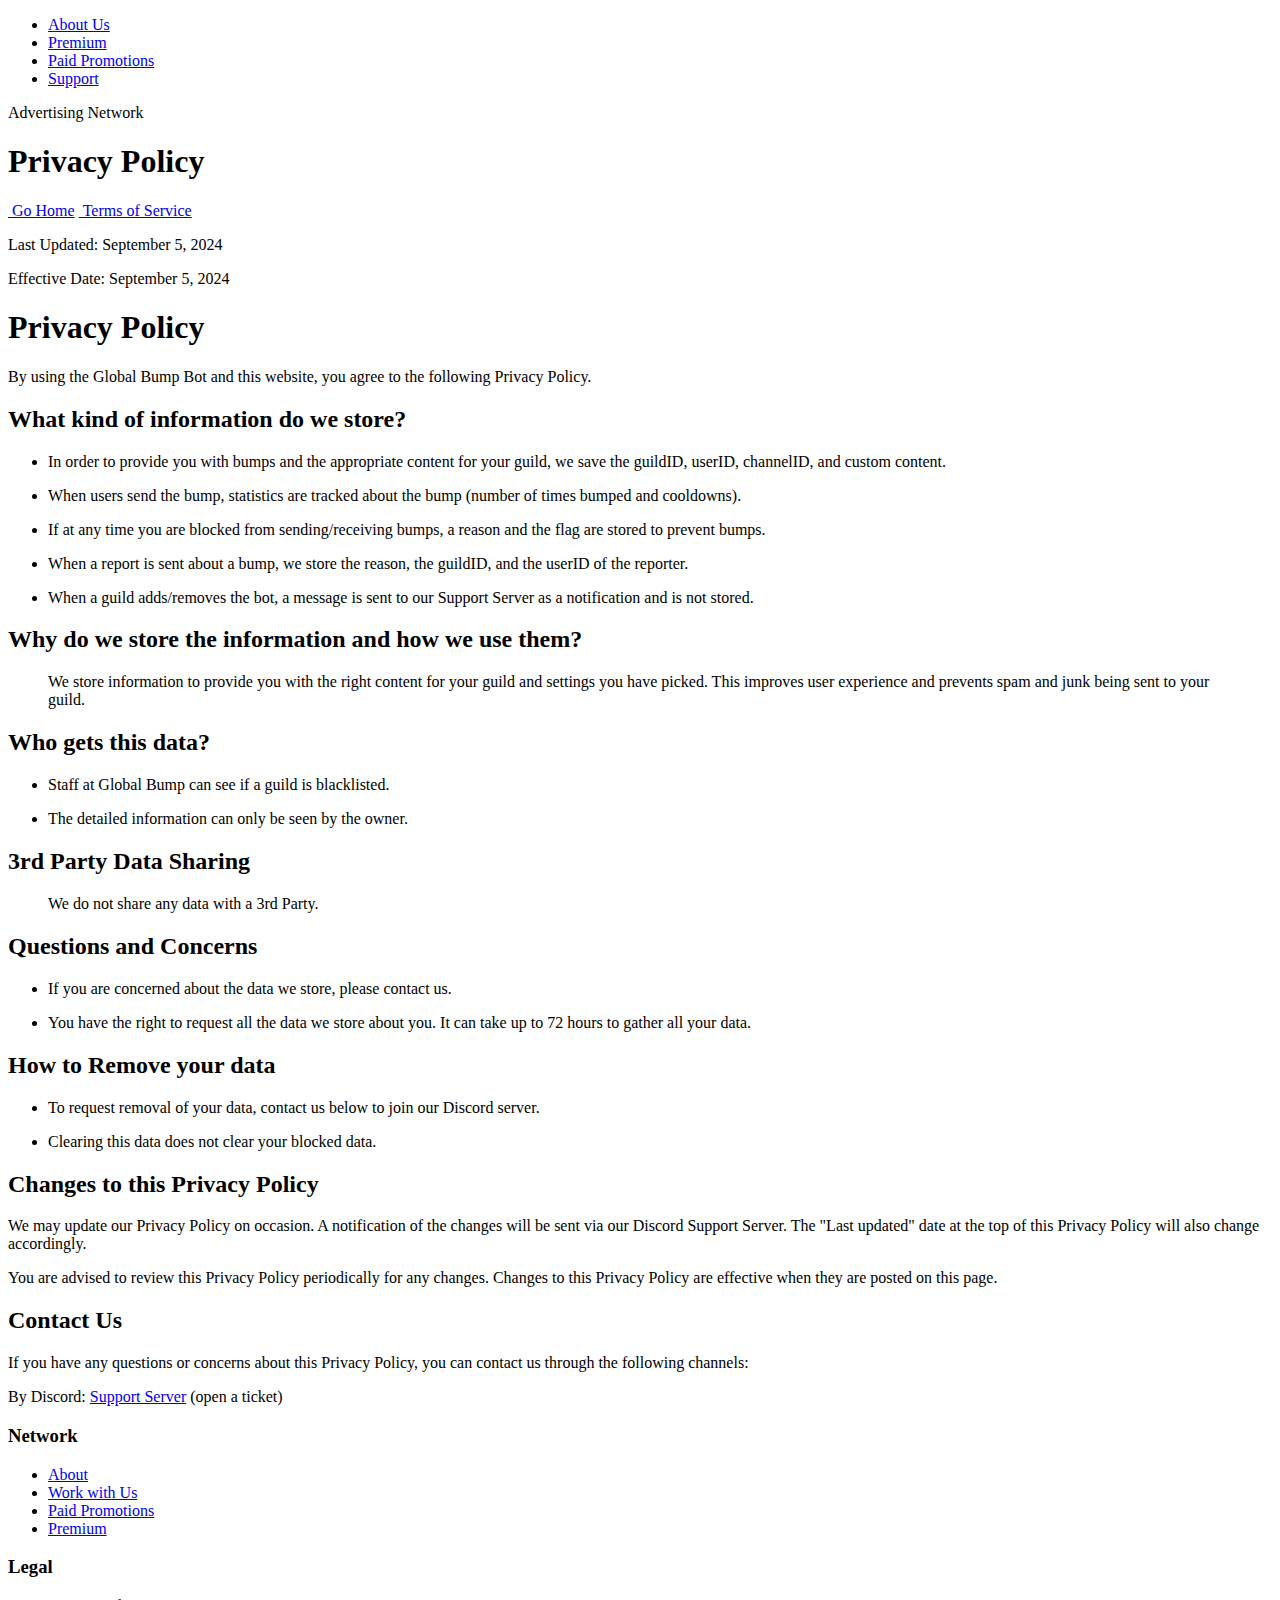
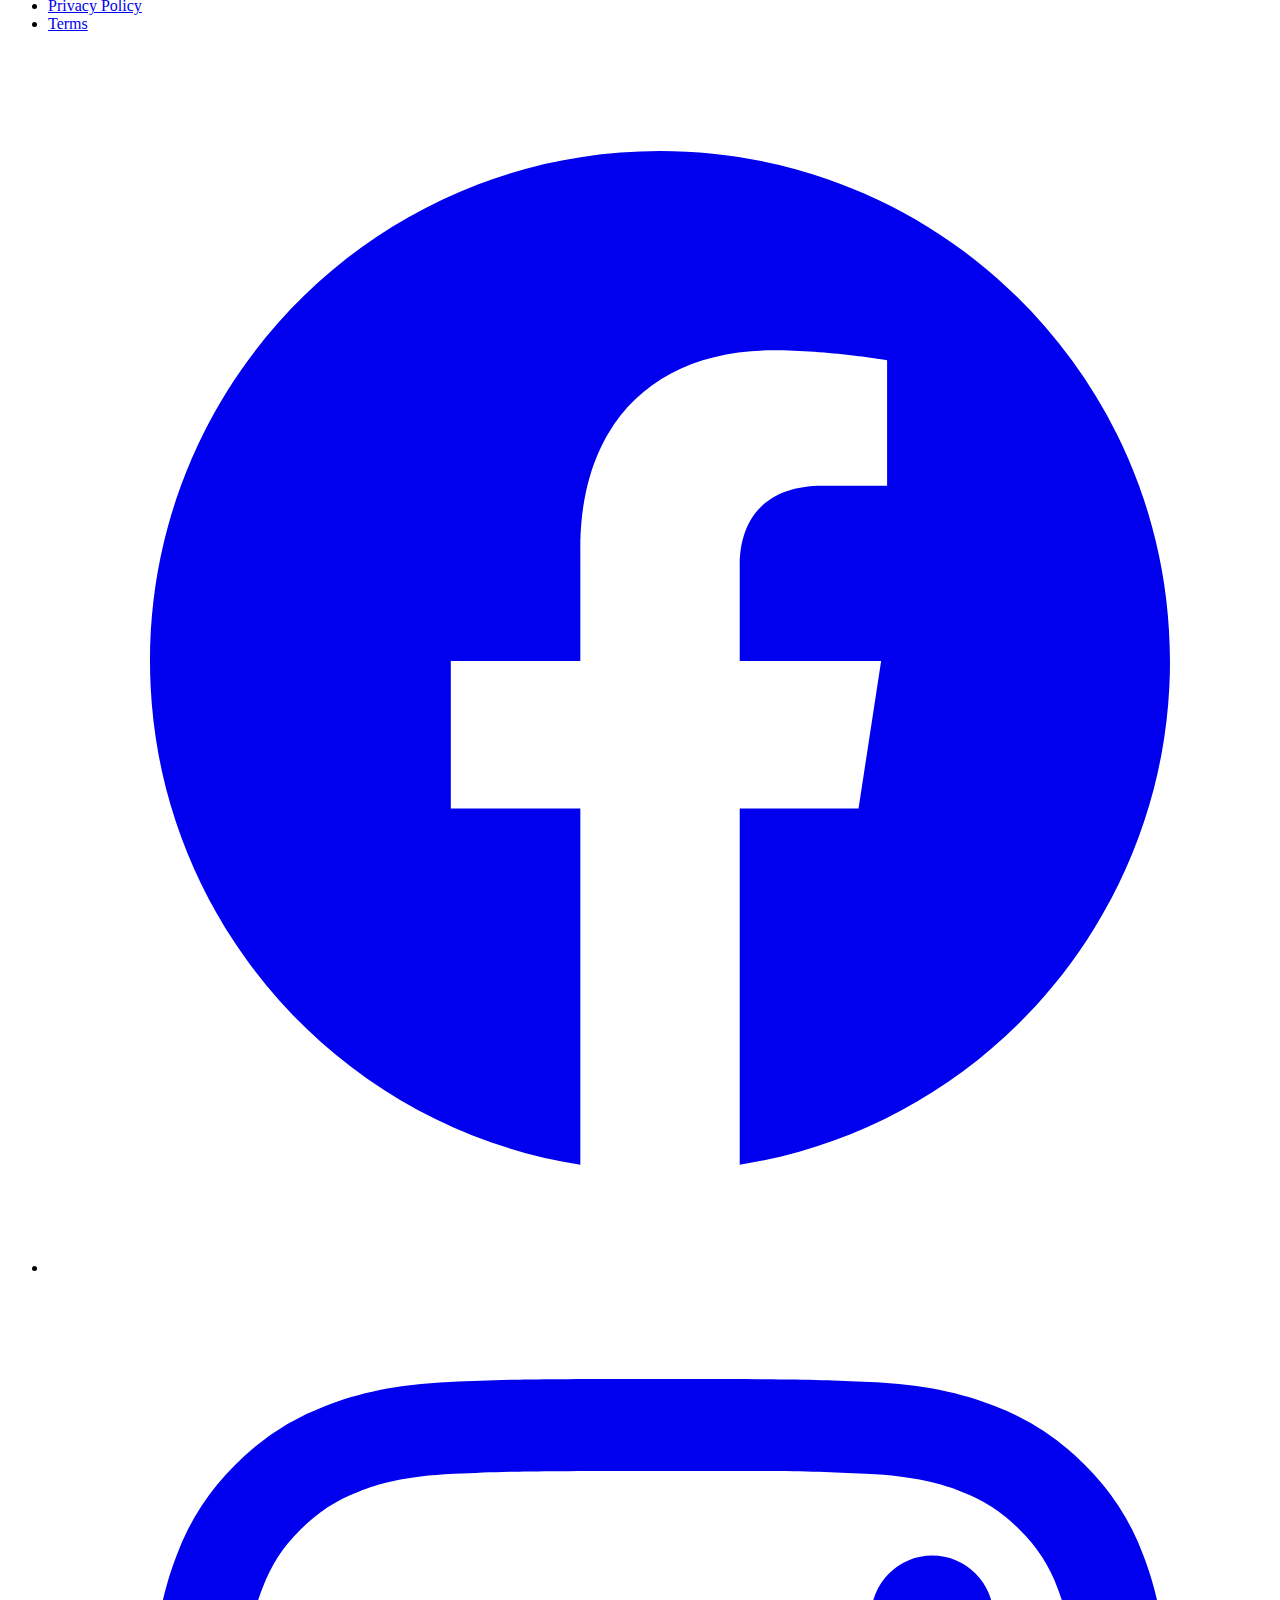
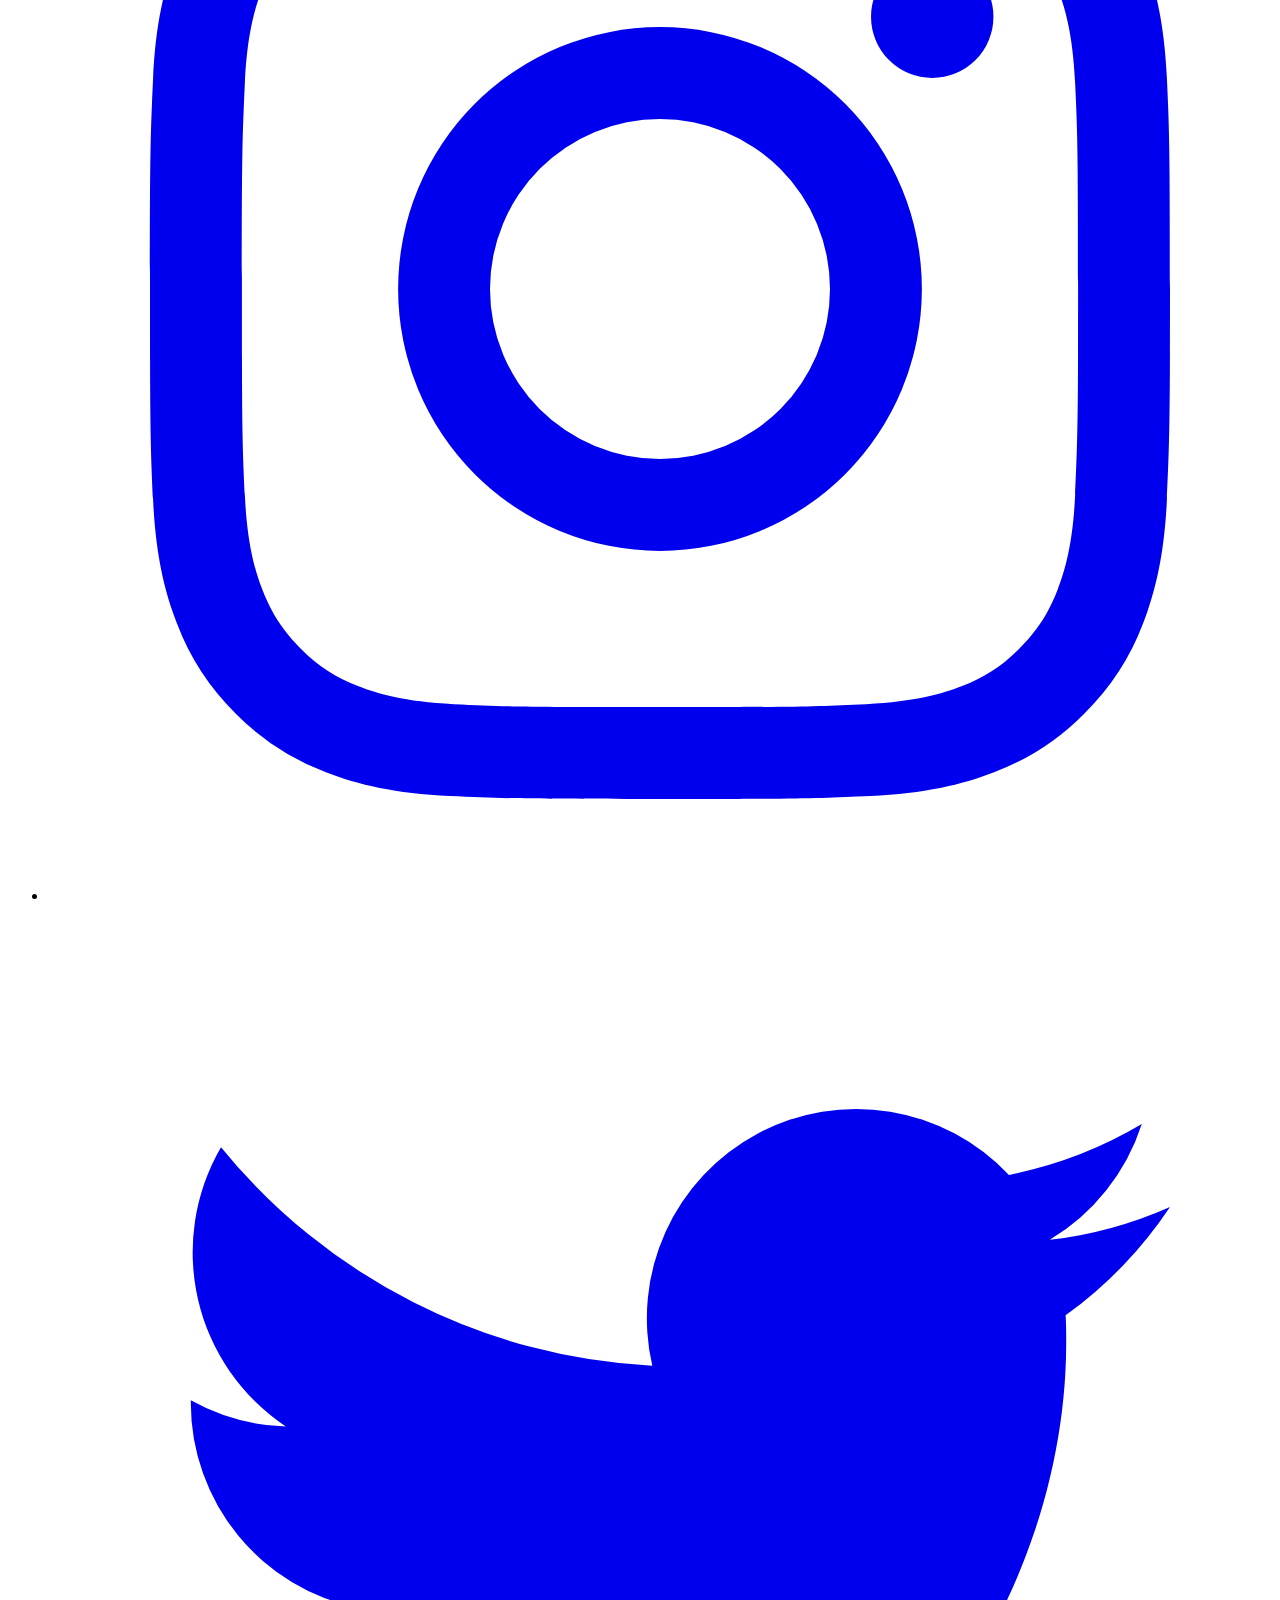
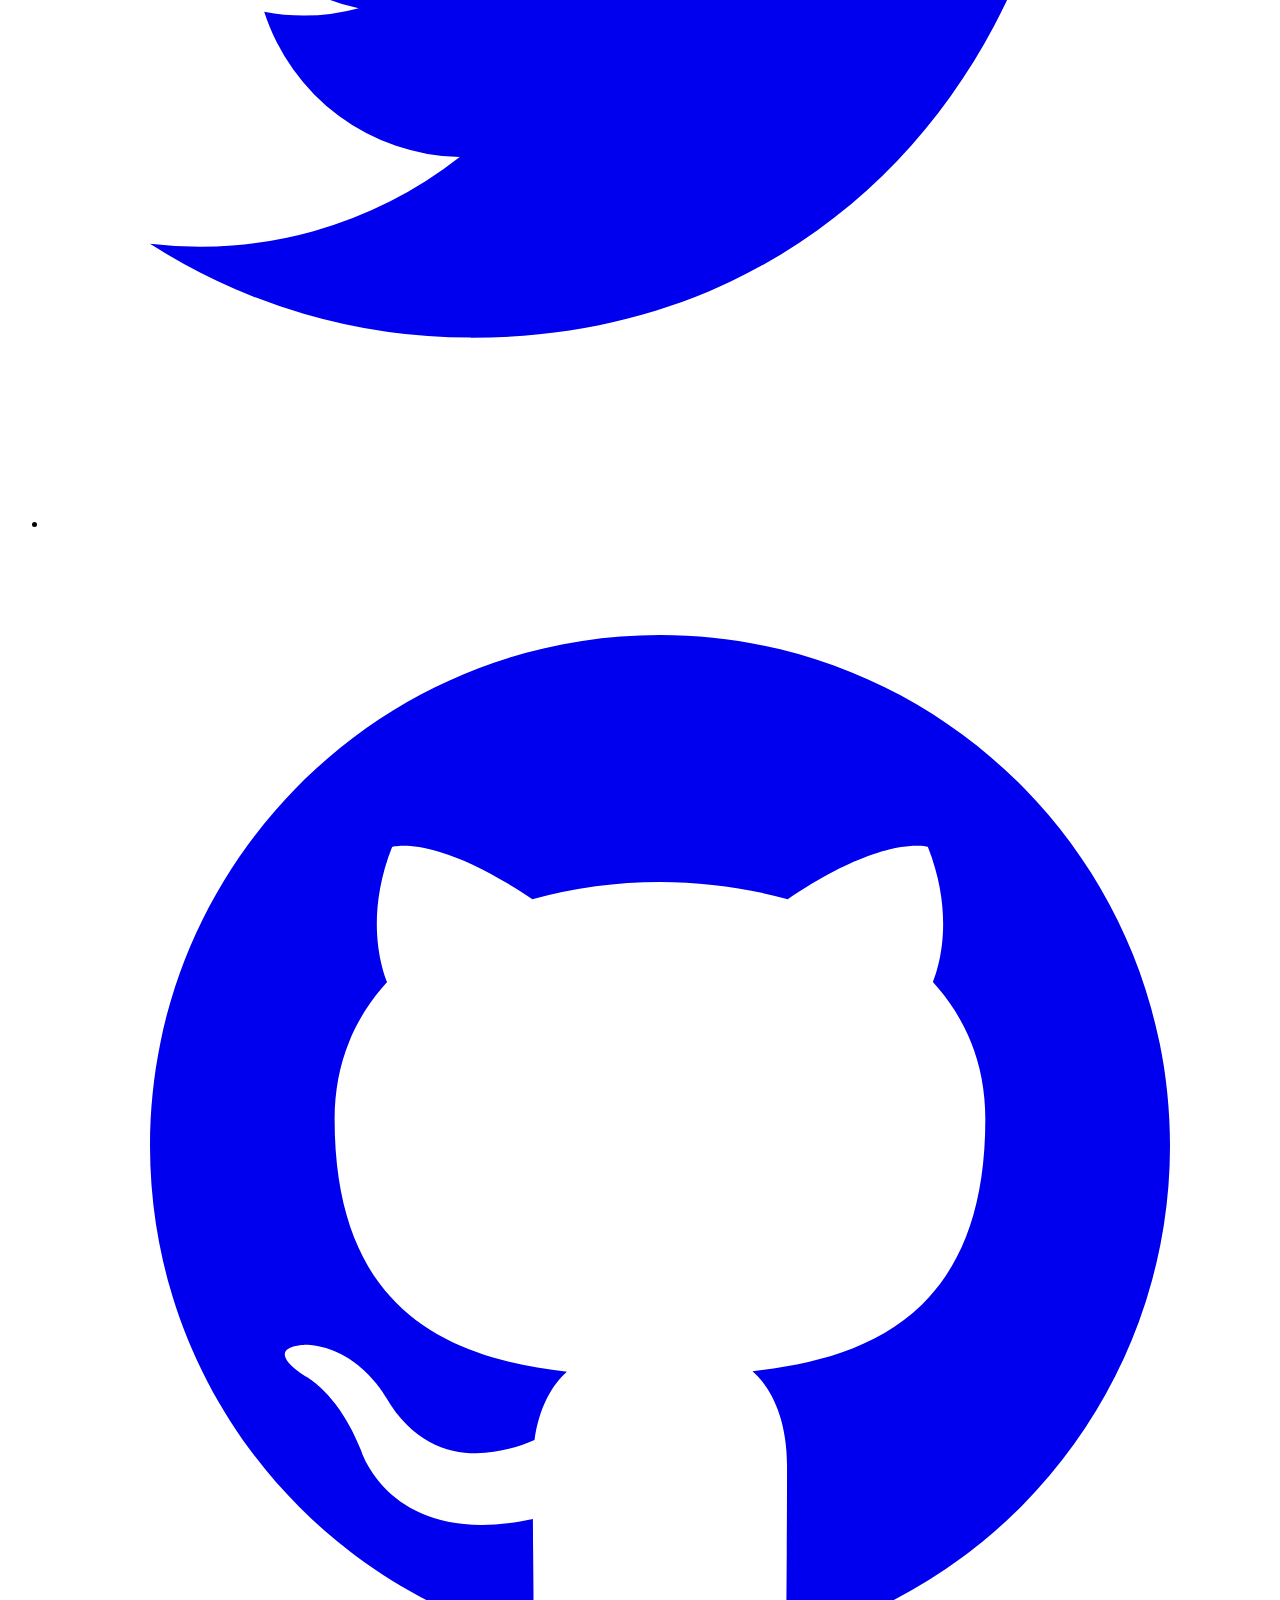
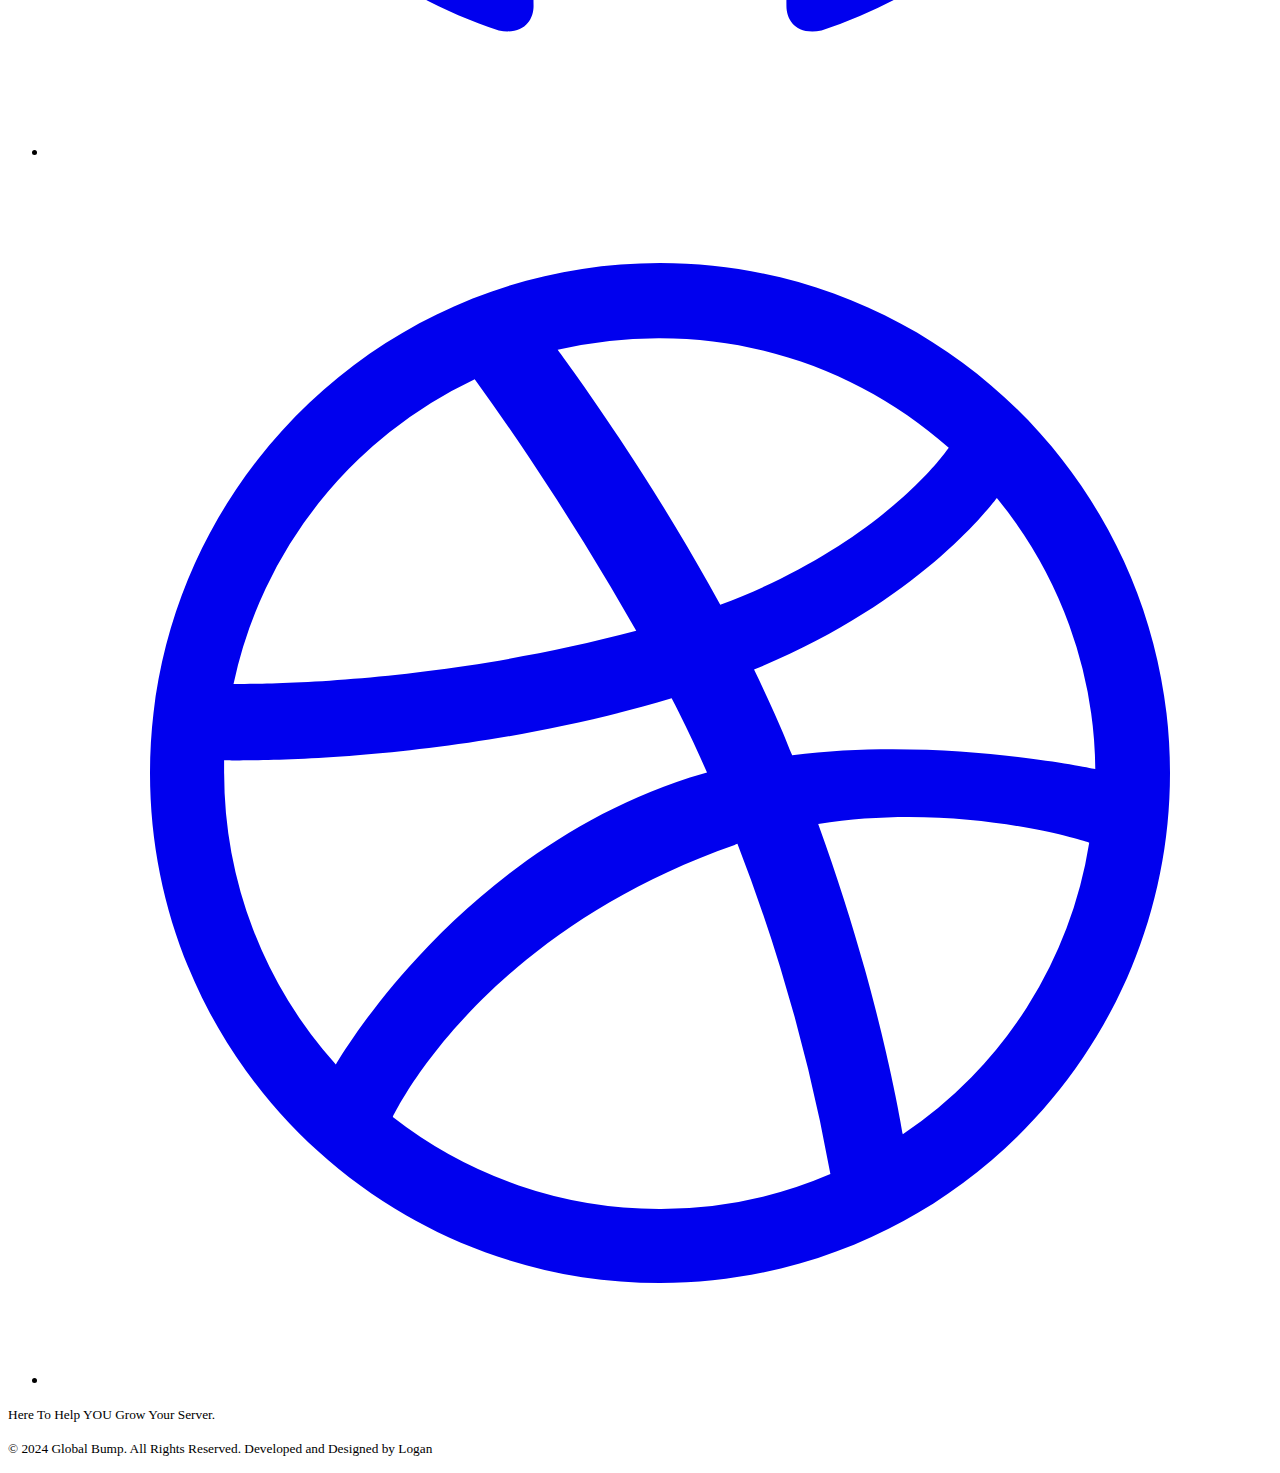
==== pages/privacy.html @ 7c5db470 "Create privacy.html" ====
<!DOCTYPE html>
<html lang="en">
<head>
    <meta charset="UTF-8">
    <meta name="viewport" content="width=device-width, initial-scale=1.0">
    <link rel="stylesheet" href="./styles.css">
    <title>Global Bump - Privacy Policy</title>
</head>
<body>


    <main>
        <!-- Header & Navigation -->
      
<!-- Hero -->
    <section id="hero">
      <!-- Header -->
      <header>
          <div class="container">
           <div id="navbar">
               
               <nav>
                   <ul>
                     
                     <li class="active"><a href="#">About Us</a></li>
                     <li><a href="#">Premium</a></li>
                     <li><a href="#">Paid Promotions</a></li>
                     <li><a href="#">Support</a></li>
                   </ul>
                 </nav>
               </div>
               </div>
       </header>
  
          <div class="container">
              <div class="row">
                  <div class="col-sm-6">
                      <p class="kicker">Advertising Network</p>
                      <h1 class="jumbo">Privacy Policy</h1>
  
                      <a href="/index.html" class="btn btn-primary mr-sm"><i class="fa-solid fa-download" target="_blank"></i> &nbsp;Go Home</a> 
                      <a href="/pages/tos.html" class="btn btn-secondary" target="_blank"><i class="fa-brands fa-github"></i> &nbsp;Terms of Service</a>
                  </div>
  
                  
              </div>
          </div>
      </section>
  
      <main>
      
      
  
      <!-- Content -->
      
      
  
      <section id="features">
          <div class="container">
              <div class="row">
                  
  
                  
                      
                      
  
                      <div class="col-sm-12">
                          <p class="kicker">Last Updated: September 5, 2024</p>
                          <p class="kicker">Effective Date: September 5, 2024</p>
                          <h1>Privacy Policy</h1>
                            

                            <p>By using the Global Bump Bot and this website, you agree to the following Privacy Policy.</p>

                            <h2>What kind of information do we store?</h2>
                            <ul>
                                <li><p>In order to provide you with bumps and the appropriate content for your guild, we save the guildID, userID, channelID, and custom content.</p></li>
                                <li><p>When users send the bump, statistics are tracked about the bump (number of times bumped and cooldowns).</p></li>
                                <li><p>If at any time you are blocked from sending/receiving bumps, a reason and the flag are stored to prevent bumps.</p></li>
                                <li><p>When a report is sent about a bump, we store the reason, the guildID, and the userID of the reporter.</p></li>
                                <li><p>When a guild adds/removes the bot, a message is sent to our Support Server as a notification and is not stored.</p></li>
                            </ul>

                            <h2>Why do we store the information and how we use them?</h2>
                            <p><blockquote>We store information to provide you with the right content for your guild and settings you have picked. This improves user experience and prevents spam and junk being sent to your guild.</blockquote></p>

                            <h2>Who gets this data?</h2>
                            <ul>
                                <li><p>Staff at Global Bump can see if a guild is blacklisted.</p></li>
                                <li><p>The detailed information can only be seen by the owner.</p></li>
                            </ul>

                            <h2>3rd Party Data Sharing</h2>
                            <p><blockquote>We do not share any data with a 3rd Party.</blockquote></p>

                            <h2>Questions and Concerns</h2>
                            <ul>
                                <li><p>If you are concerned about the data we store, please contact us.</p></li>
                                <li><p>You have the right to request all the data we store about you. It can take up to 72 hours to gather all your data.</p></li>
                            </ul>

                            <h2>How to Remove your data</h2>
                            <ul>
                                <li><p>To request removal of your data, contact us below to join our Discord server.</p></li>
                                <li><p>Clearing this data does not clear your blocked data.</p></li>
                            </ul>

                            <h2>Changes to this Privacy Policy</h2>
                            <p>We may update our Privacy Policy on occasion. A notification of the changes will be sent via our Discord Support Server. The "Last updated" date at the top of this Privacy Policy will also change accordingly.</p>

                            <p>You are advised to review this Privacy Policy periodically for any changes. Changes to this Privacy Policy are effective when they are posted on this page.</p>

                            <h2>Contact Us</h2>
                            <p>If you have any questions or concerns about this Privacy Policy, you can contact us through the following channels:</p>
                            <p>By Discord: <a href="https://discord.gg/3ky99Vsbcg">Support Server</a> (open a ticket)</p>

                      </div>
                  
              </div>
          </div>
      </section>
      
    
      
      
  
      </main>
        <!-- Footer -->
  
      <footer>
        <div class="container">
            <div class="row">
                <div class="col-sm-3">
                    <h3>Network</h3>

                    <ul>
                        <li>
                        <a href="#">About</a>
                        </li>
                        <li>
                        <a href="#">Work with Us</a>
                        </li>
                        <li>
                        <a href="#">Paid Promotions</a>
                        </li>
                        <li>
                        <a href="#">Premium</a>
                        </li>
                        </ul>
                </div>
                
                <div class="col-sm-3">
                    <h3>Legal</h3>

                    <ul>
                        <li>
                        <a href="/pages/privacy.html">Privacy Policy</a>
                        </li>
                        <li>
                        <a href="/pages/tos.html">Terms</a>
                        </li>
                        </ul>
                </div>
                <div class="col-sm-3">

                    
                    <ul class="social">
                        <li><a href="#">
                            <svg class="w-5 h-5" fill="currentColor" viewBox="0 0 24 24" aria-hidden="true"><path fill-rule="evenodd" d="M22 12c0-5.523-4.477-10-10-10S2 6.477 2 12c0 4.991 3.657 9.128 8.438 9.878v-6.987h-2.54V12h2.54V9.797c0-2.506 1.492-3.89 3.777-3.89 1.094 0 2.238.195 2.238.195v2.46h-1.26c-1.243 0-1.63.771-1.63 1.562V12h2.773l-.443 2.89h-2.33v6.988C18.343 21.128 22 16.991 22 12z" clip-rule="evenodd"></path></svg>
                            </a></li>
                            <li>
                                <a href="#"><svg class="w-5 h-5" fill="currentColor" viewBox="0 0 24 24" aria-hidden="true"><path fill-rule="evenodd" d="M12.315 2c2.43 0 2.784.013 3.808.06 1.064.049 1.791.218 2.427.465a4.902 4.902 0 011.772 1.153 4.902 4.902 0 011.153 1.772c.247.636.416 1.363.465 2.427.048 1.067.06 1.407.06 4.123v.08c0 2.643-.012 2.987-.06 4.043-.049 1.064-.218 1.791-.465 2.427a4.902 4.902 0 01-1.153 1.772 4.902 4.902 0 01-1.772 1.153c-.636.247-1.363.416-2.427.465-1.067.048-1.407.06-4.123.06h-.08c-2.643 0-2.987-.012-4.043-.06-1.064-.049-1.791-.218-2.427-.465a4.902 4.902 0 01-1.772-1.153 4.902 4.902 0 01-1.153-1.772c-.247-.636-.416-1.363-.465-2.427-.047-1.024-.06-1.379-.06-3.808v-.63c0-2.43.013-2.784.06-3.808.049-1.064.218-1.791.465-2.427a4.902 4.902 0 011.153-1.772A4.902 4.902 0 015.45 2.525c.636-.247 1.363-.416 2.427-.465C8.901 2.013 9.256 2 11.685 2h.63zm-.081 1.802h-.468c-2.456 0-2.784.011-3.807.058-.975.045-1.504.207-1.857.344-.467.182-.8.398-1.15.748-.35.35-.566.683-.748 1.15-.137.353-.3.882-.344 1.857-.047 1.023-.058 1.351-.058 3.807v.468c0 2.456.011 2.784.058 3.807.045.975.207 1.504.344 1.857.182.466.399.8.748 1.15.35.35.683.566 1.15.748.353.137.882.3 1.857.344 1.054.048 1.37.058 4.041.058h.08c2.597 0 2.917-.01 3.96-.058.976-.045 1.505-.207 1.858-.344.466-.182.8-.398 1.15-.748.35-.35.566-.683.748-1.15.137-.353.3-.882.344-1.857.048-1.055.058-1.37.058-4.041v-.08c0-2.597-.01-2.917-.058-3.96-.045-.976-.207-1.505-.344-1.858a3.097 3.097 0 00-.748-1.15 3.098 3.098 0 00-1.15-.748c-.353-.137-.882-.3-1.857-.344-1.023-.047-1.351-.058-3.807-.058zM12 6.865a5.135 5.135 0 110 10.27 5.135 5.135 0 010-10.27zm0 1.802a3.333 3.333 0 100 6.666 3.333 3.333 0 000-6.666zm5.338-3.205a1.2 1.2 0 110 2.4 1.2 1.2 0 010-2.4z" clip-rule="evenodd"></path></svg></a>
                            </li>
                            <li>
                                <a href="#"><svg class="w-5 h-5" fill="currentColor" viewBox="0 0 24 24" aria-hidden="true"><path d="M8.29 20.251c7.547 0 11.675-6.253 11.675-11.675 0-.178 0-.355-.012-.53A8.348 8.348 0 0022 5.92a8.19 8.19 0 01-2.357.646 4.118 4.118 0 001.804-2.27 8.224 8.224 0 01-2.605.996 4.107 4.107 0 00-6.993 3.743 11.65 11.65 0 01-8.457-4.287 4.106 4.106 0 001.27 5.477A4.072 4.072 0 012.8 9.713v.052a4.105 4.105 0 003.292 4.022 4.095 4.095 0 01-1.853.07 4.108 4.108 0 003.834 2.85A8.233 8.233 0 012 18.407a11.616 11.616 0 006.29 1.84"></path></svg></a>
                            </li>
                            <li>
                                    <a href="#">
                                        <svg class="w-5 h-5" fill="currentColor" viewBox="0 0 24 24" aria-hidden="true"><path fill-rule="evenodd" d="M12 2C6.477 2 2 6.484 2 12.017c0 4.425 2.865 8.18 6.839 9.504.5.092.682-.217.682-.483 0-.237-.008-.868-.013-1.703-2.782.605-3.369-1.343-3.369-1.343-.454-1.158-1.11-1.466-1.11-1.466-.908-.62.069-.608.069-.608 1.003.07 1.531 1.032 1.531 1.032.892 1.53 2.341 1.088 2.91.832.092-.647.35-1.088.636-1.338-2.22-.253-4.555-1.113-4.555-4.951 0-1.093.39-1.988 1.029-2.688-.103-.253-.446-1.272.098-2.65 0 0 .84-.27 2.75 1.026A9.564 9.564 0 0112 6.844c.85.004 1.705.115 2.504.337 1.909-1.296 2.747-1.027 2.747-1.027.546 1.379.202 2.398.1 2.651.64.7 1.028 1.595 1.028 2.688 0 3.848-2.339 4.695-4.566 4.943.359.309.678.92.678 1.855 0 1.338-.012 2.419-.012 2.747 0 .268.18.58.688.482A10.019 10.019 0 0022 12.017C22 6.484 17.522 2 12 2z" clip-rule="evenodd"></path></svg>
                                </a>
                            </li>
                            <li>
                                <a href="#"><svg class="w-5 h-5" fill="currentColor" viewBox="0 0 24 24" aria-hidden="true"><path fill-rule="evenodd" d="M12 2C6.48 2 2 6.48 2 12s4.48 10 10 10c5.51 0 10-4.48 10-10S17.51 2 12 2zm6.605 4.61a8.502 8.502 0 011.93 5.314c-.281-.054-3.101-.629-5.943-.271-.065-.141-.12-.293-.184-.445a25.416 25.416 0 00-.564-1.236c3.145-1.28 4.577-3.124 4.761-3.362zM12 3.475c2.17 0 4.154.813 5.662 2.148-.152.216-1.443 1.941-4.48 3.08-1.399-2.57-2.95-4.675-3.189-5A8.687 8.687 0 0112 3.475zm-3.633.803a53.896 53.896 0 013.167 4.935c-3.992 1.063-7.517 1.04-7.896 1.04a8.581 8.581 0 014.729-5.975zM3.453 12.01v-.26c.37.01 4.512.065 8.775-1.215.25.477.477.965.694 1.453-.109.033-.228.065-.336.098-4.404 1.42-6.747 5.303-6.942 5.629a8.522 8.522 0 01-2.19-5.705zM12 20.547a8.482 8.482 0 01-5.239-1.8c.152-.315 1.888-3.656 6.703-5.337.022-.01.033-.01.054-.022a35.318 35.318 0 011.823 6.475 8.4 8.4 0 01-3.341.684zm4.761-1.465c-.086-.52-.542-3.015-1.659-6.084 2.679-.423 5.022.271 5.314.369a8.468 8.468 0 01-3.655 5.715z" clip-rule="evenodd"></path></svg></a>
                            </li>
                    </ul>
                    
                    <p><small>Here To Help YOU Grow Your Server.</small></p>
                    <p><small>© 2024 Global Bump. All Rights Reserved.              Developed and Designed by Logan</small></p>
                </div>
            </div>
        </div>
    </footer>

    </main>
    <script src="/js/script.js"></script>
</body>
</html>
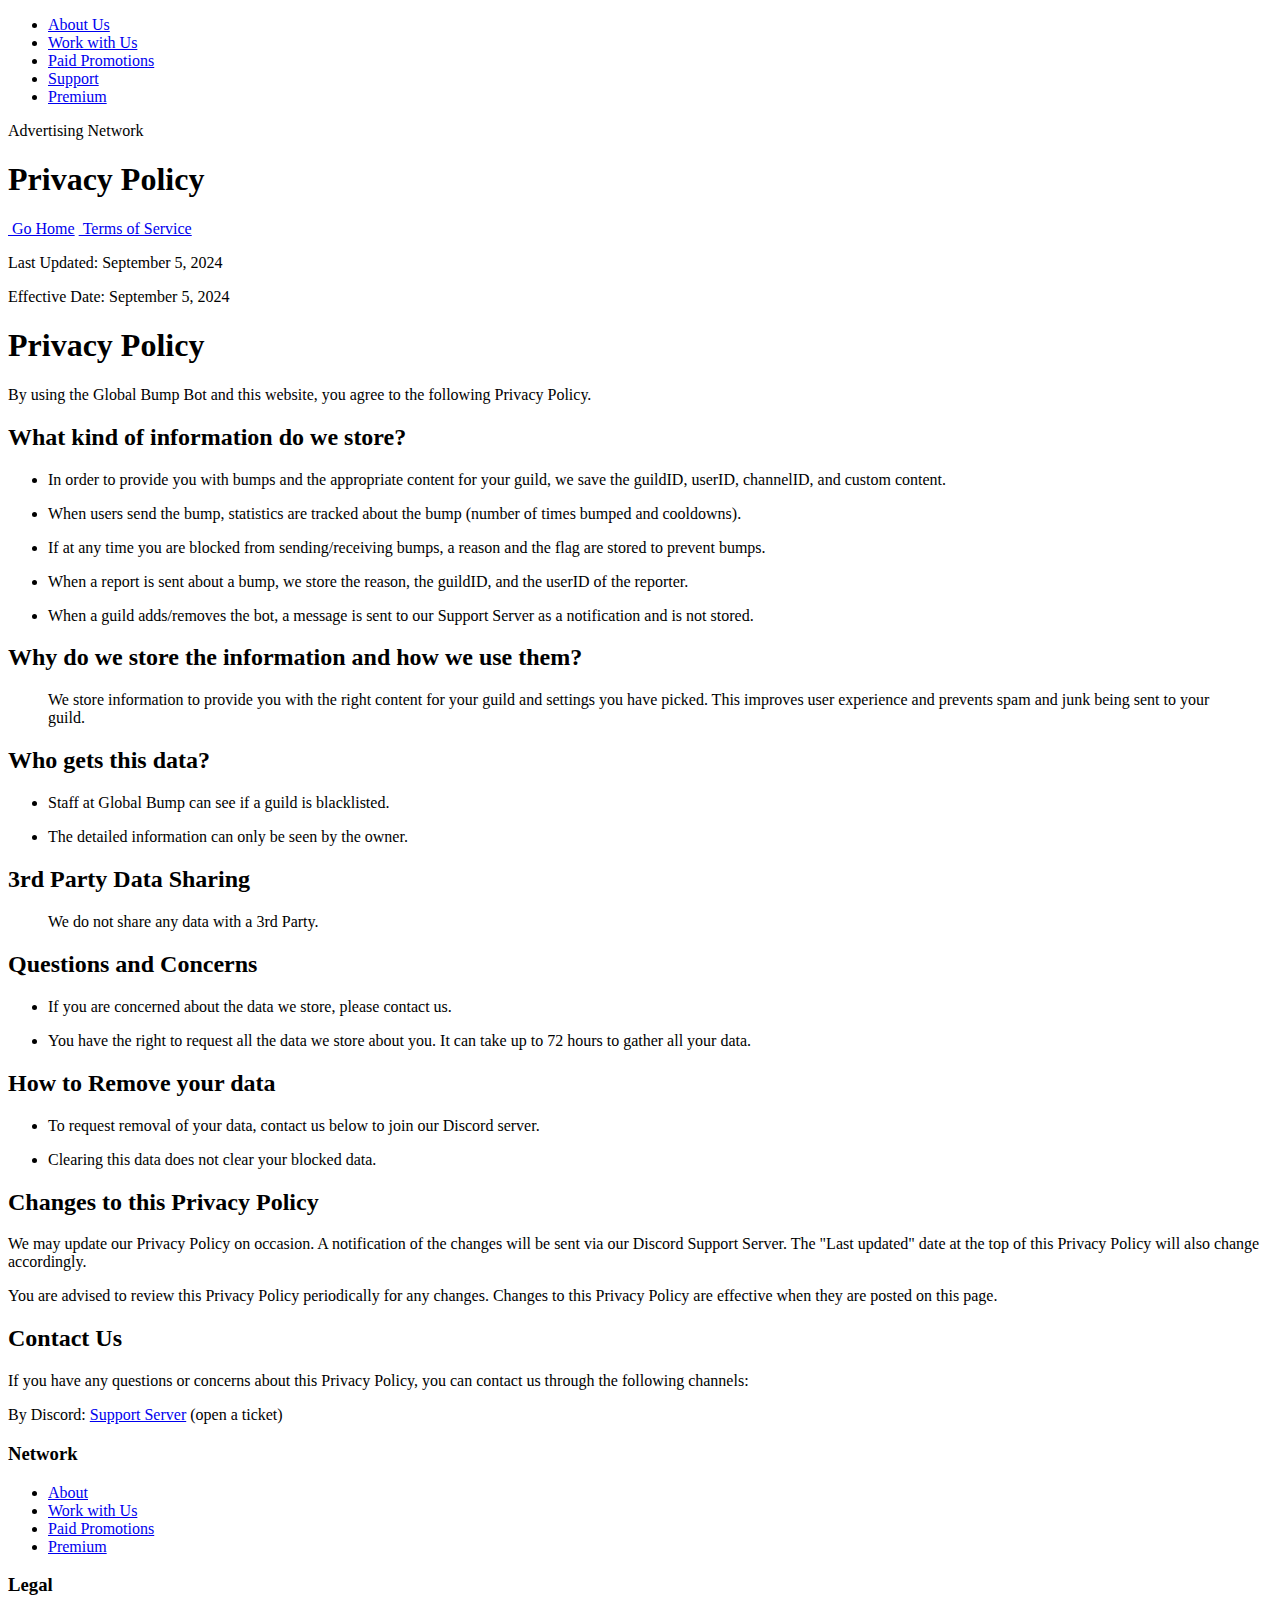
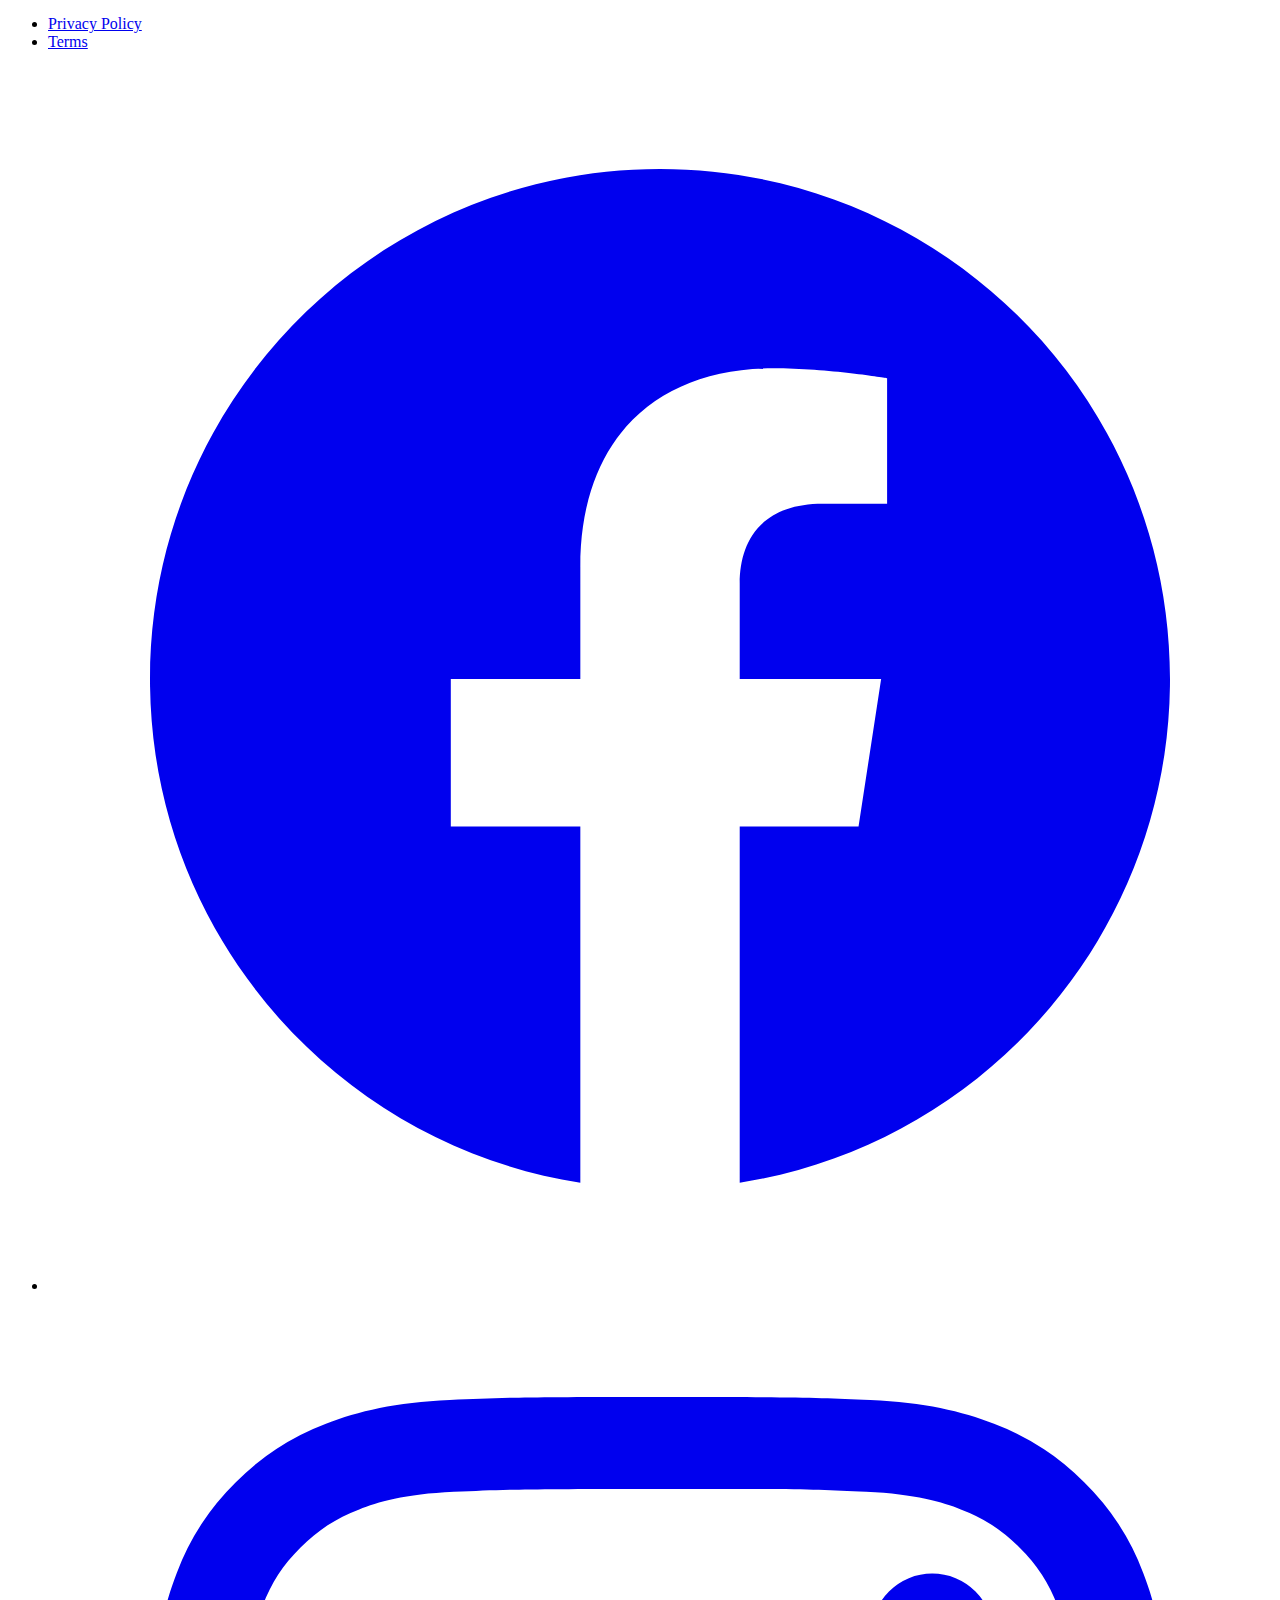
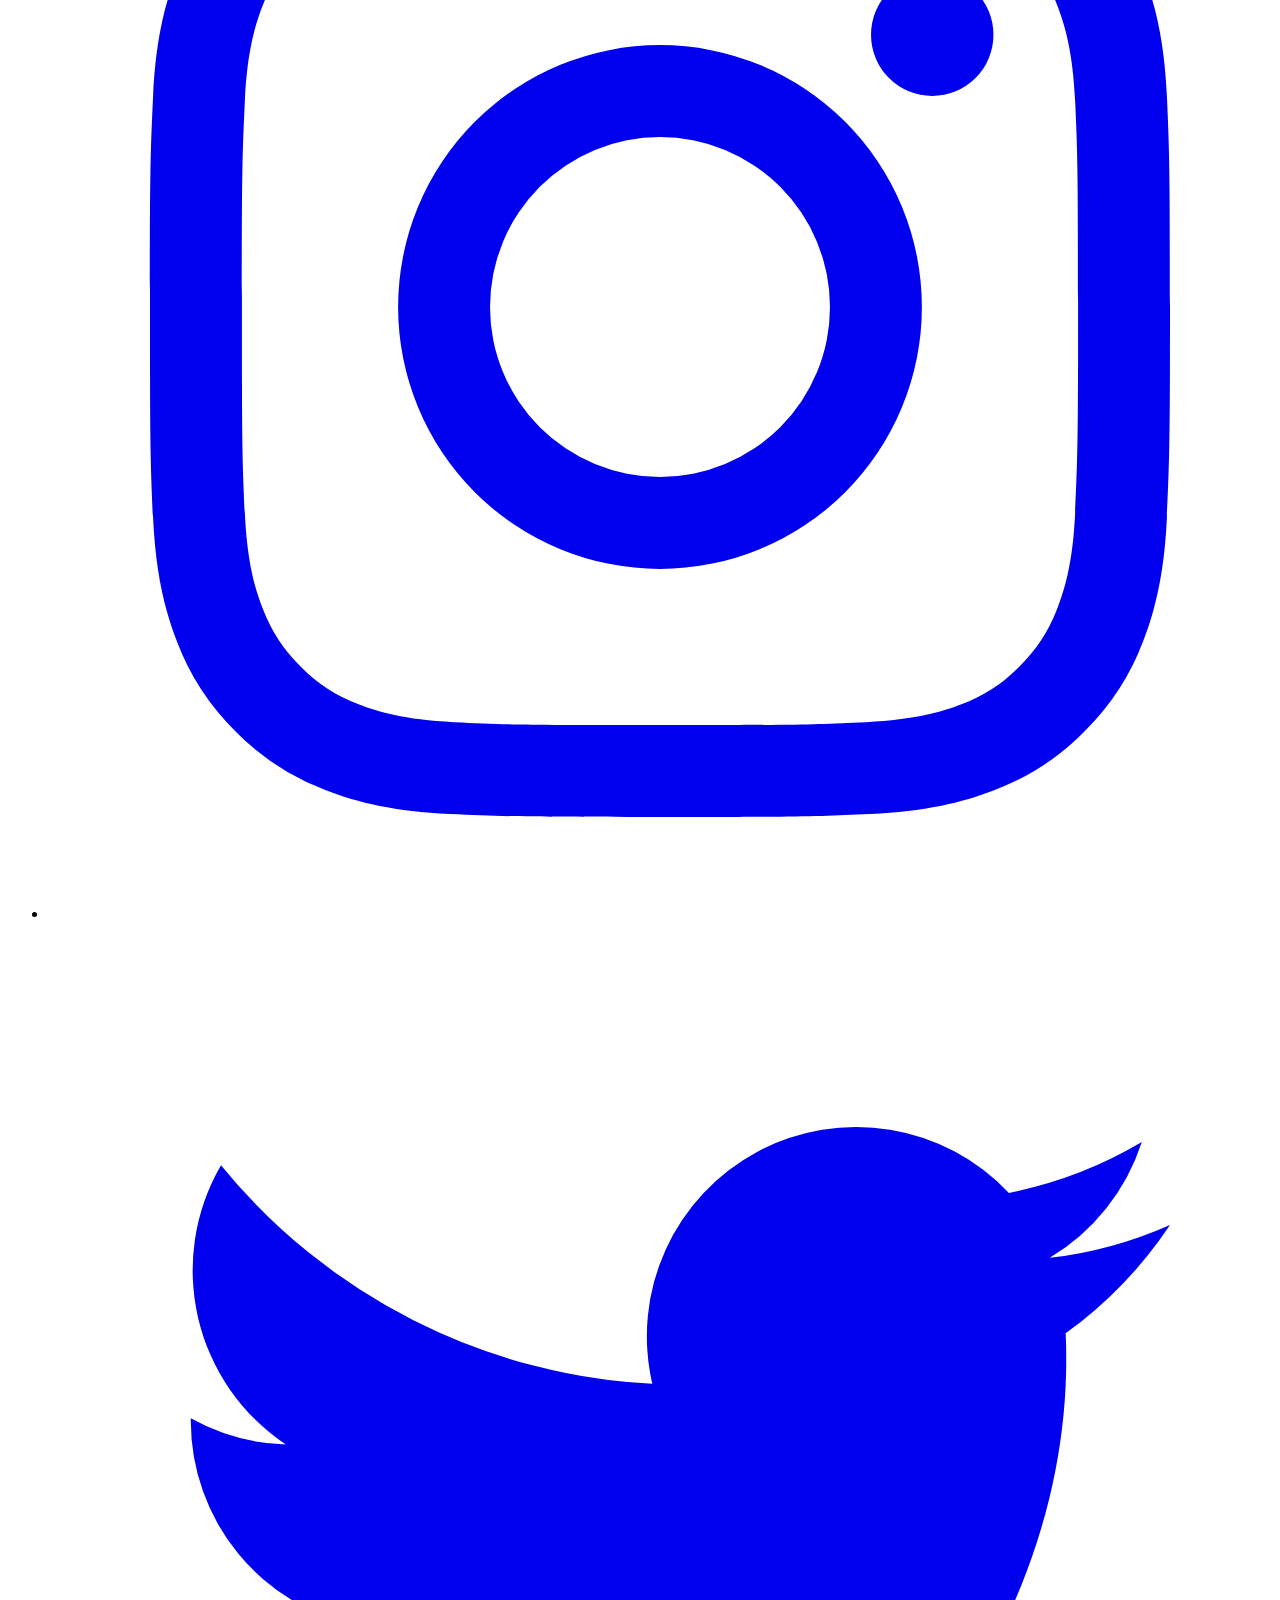
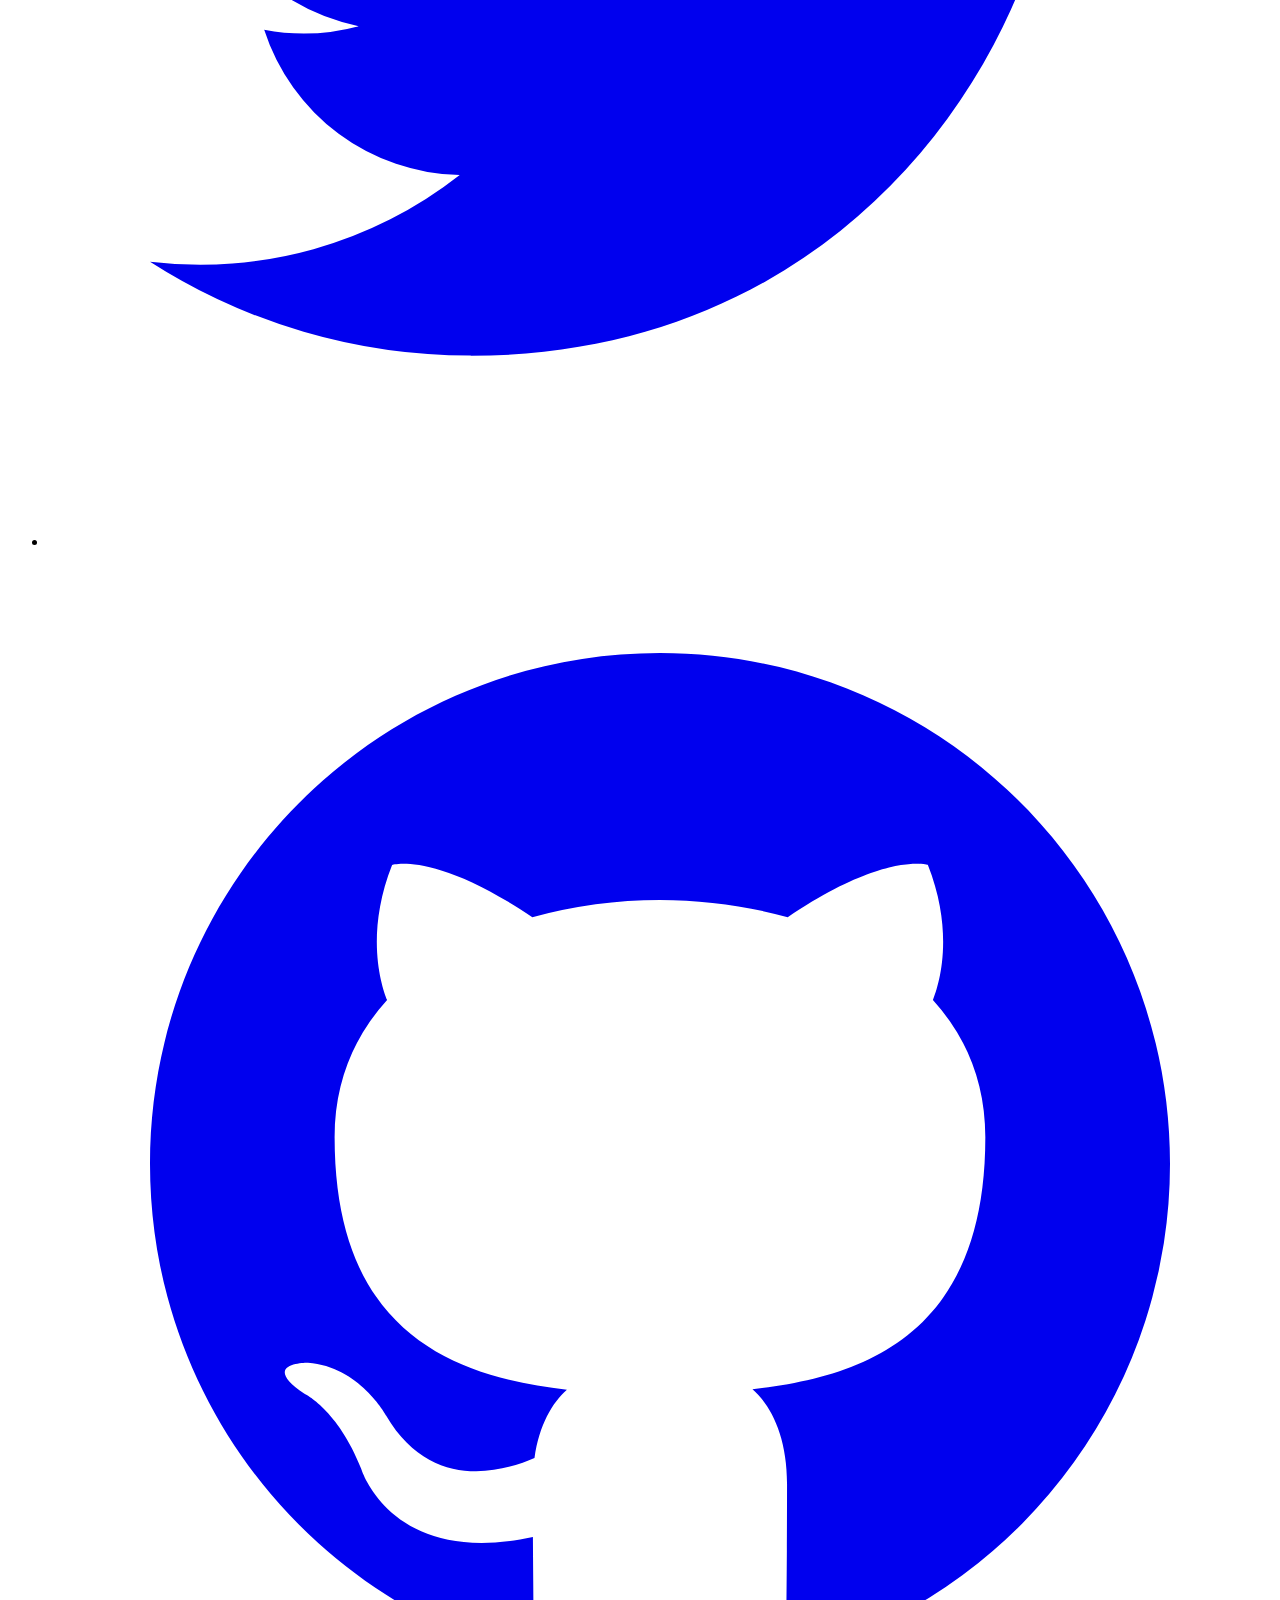
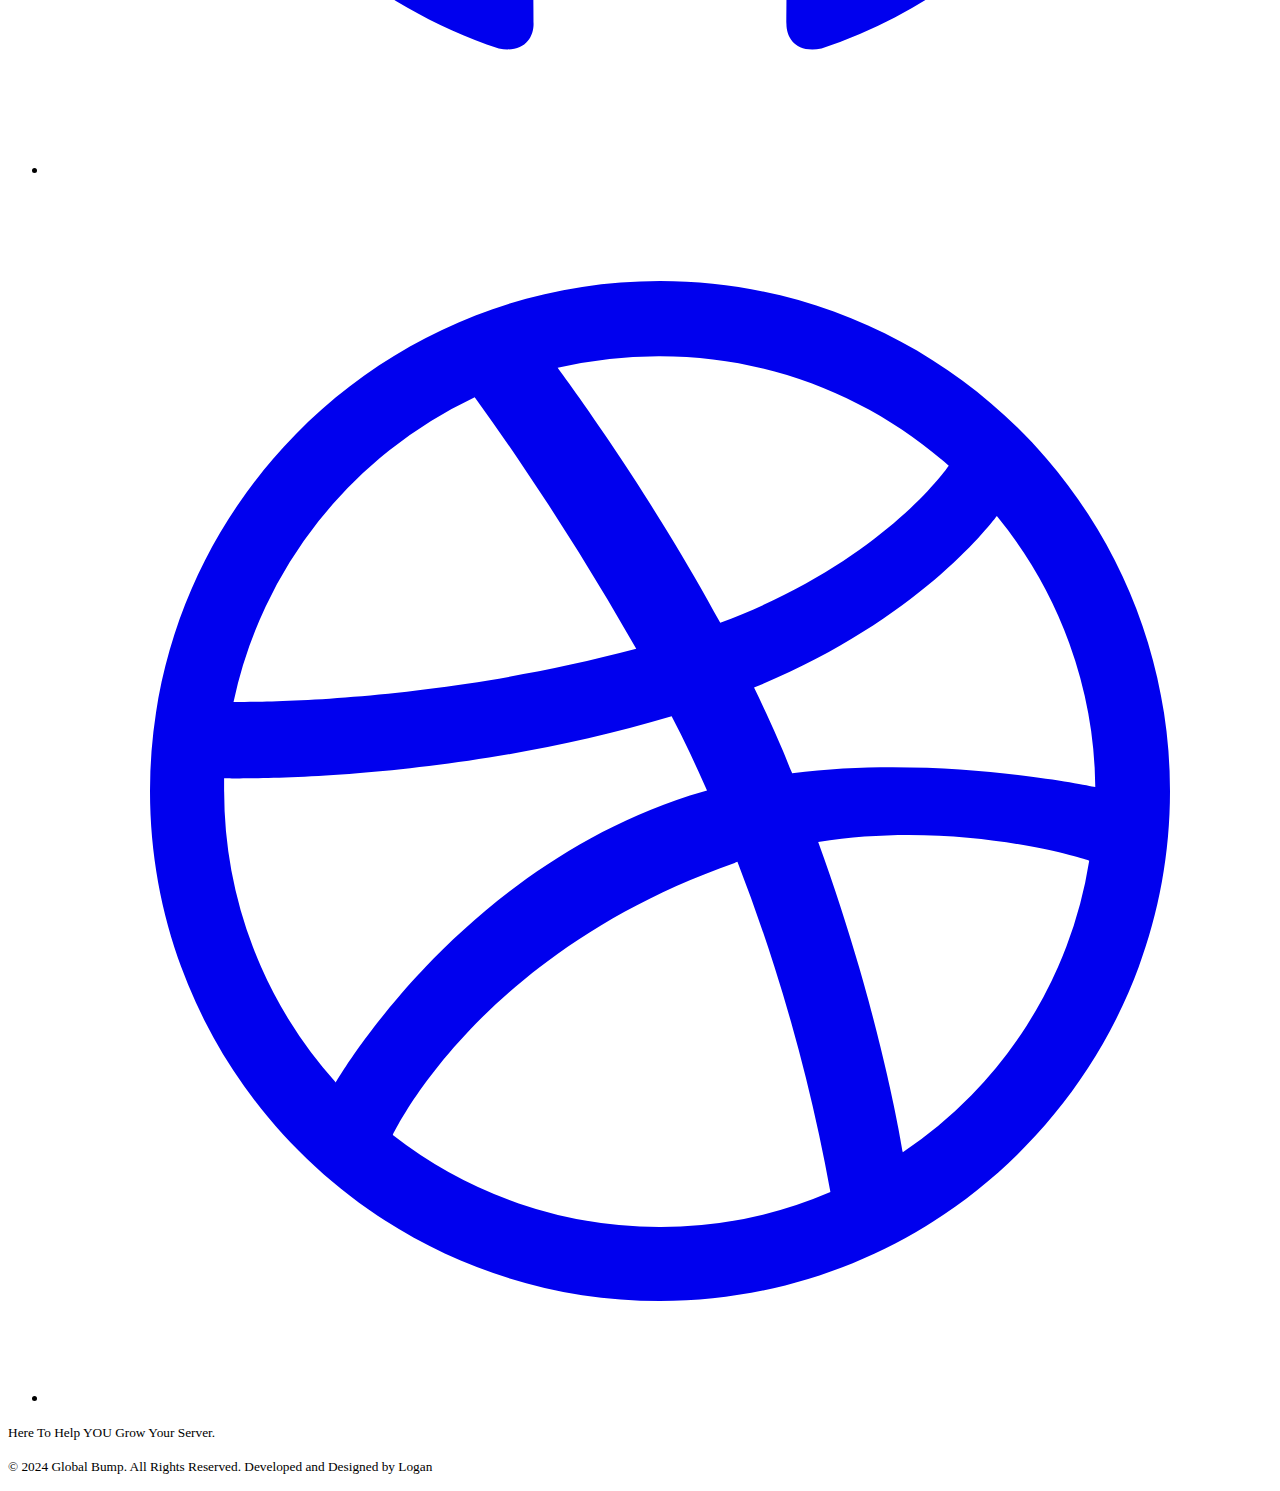
==== commit 869683dd: "Update privacy.html - navbar" ====
--- a/pages/privacy.html
+++ b/pages/privacy.html
@@ -22,10 +22,11 @@
                <nav>
                    <ul>
                      
-                     <li class="active"><a href="#">About Us</a></li>
-                     <li><a href="#">Premium</a></li>
+                     <li><a href="#">About Us</a></li>
+                     <li><a href="#">Work with Us</a></li>
                      <li><a href="#">Paid Promotions</a></li>
                      <li><a href="#">Support</a></li>
+                     <li><a href="#">Premium</a></li>
                    </ul>
                  </nav>
                </div>
